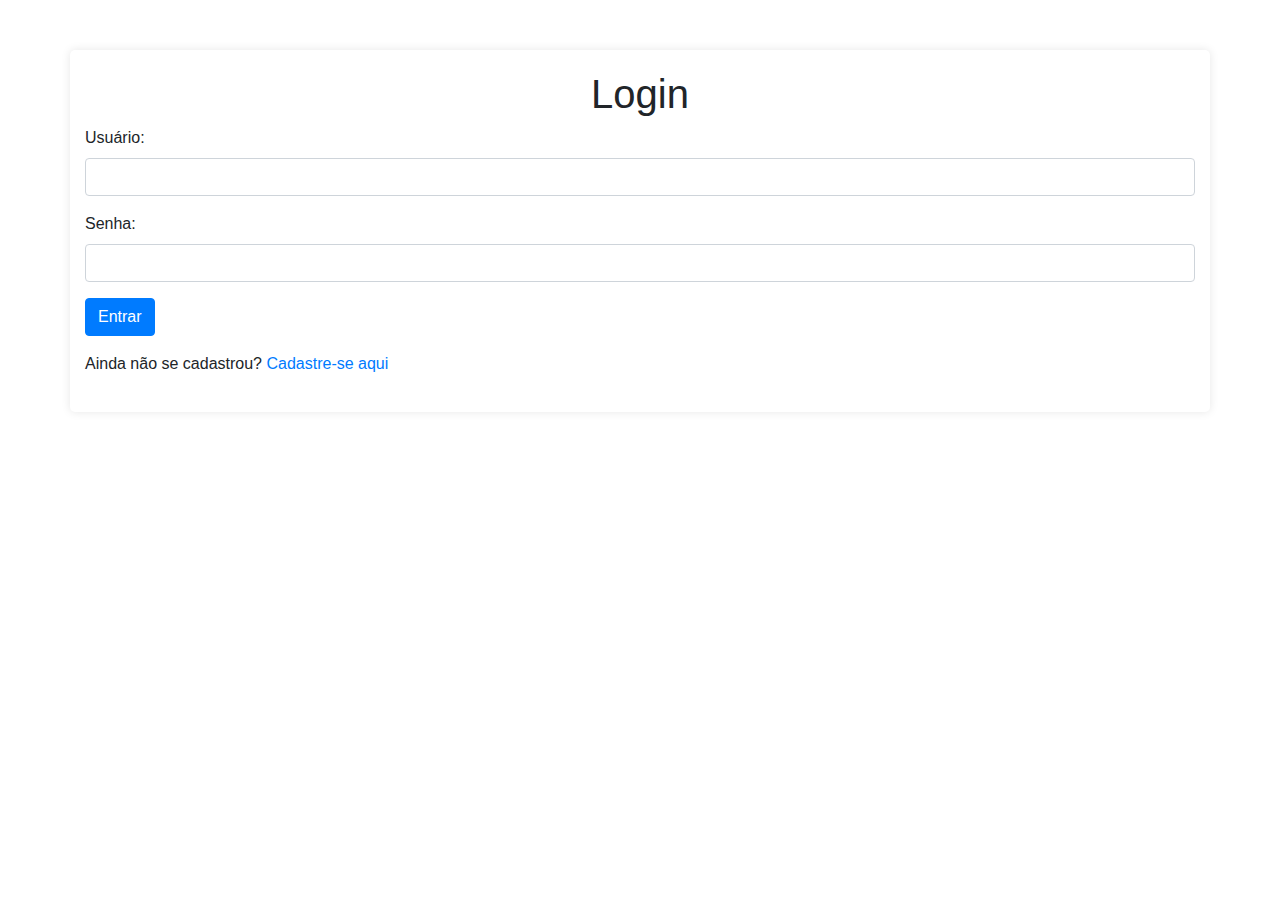
==== login.html @ 300eb00b "initial commit" ====
<!DOCTYPE html>
<html lang="pt-BR">
<head>
    <meta charset="UTF-8">
    <meta name="viewport" content="width=device-width, initial-scale=1.0">
    <link rel="stylesheet" href="css/style.css">
    <link href="https://stackpath.bootstrapcdn.com/bootstrap/4.5.2/css/bootstrap.min.css" rel="stylesheet">
    <title>Login</title>
</head>
<body>
    <div class="container">
        <h1>Login</h1>
        <form id="loginForm">
            <div class="form-group">
                <label for="username">Usuário:</label>
                <input type="text" id="username" name="username" class="form-control" required>
            </div>
            <div class="form-group">
                <label for="password">Senha:</label>
                <input type="password" id="password" name="password" class="form-control" required>
            </div>
            <button type="submit" class="btn btn-primary">Entrar</button>
        </form>
        <p class="mt-3">Ainda não se cadastrou? <a href="register.html">Cadastre-se aqui</a></p>
    </div>

    <script src="https://code.jquery.com/jquery-3.5.1.slim.min.js"></script>
    <script src="https://cdn.jsdelivr.net/npm/@popperjs/core@2.6.0/dist/umd/popper.min.js"></script>
    <script src="https://stackpath.bootstrapcdn.com/bootstrap/4.5.2/js/bootstrap.min.js"></script>
    <script src="js/script.js"></script>
</body>
</html>
---- css/style.css ----
body {
    font-family: Arial, sans-serif;
    background-color: #f0f0f0;
    margin: 0;
    padding: 0;
}

.container {
    background-color: white;
    padding: 20px;
    border-radius: 5px;
    box-shadow: 0 0 10px rgba(0, 0, 0, 0.1);
    width: 90%;
    max-width: 1200px;
    margin: 50px auto;
}

h1 {
    text-align: center;
    margin-bottom: 20px;
}

#calendar {
    margin-top: 20px;
}

@media (max-width: 768px) {
    .container {
        width: 100%;
        padding: 10px;
    }

    #calendar {
        width: 100%;
        max-width: 100%;
        overflow-x: hidden;
    }

    .fc .fc-toolbar {
        flex-wrap: wrap;
    }

    .fc .fc-dayGridMonth-view {
        table-layout: auto;
    }

    .fc .fc-dayGridMonth-view .fc-day-grid {
        display: block;
    }

    .fc .fc-dayGridMonth-view .fc-day-grid .fc-row {
        display: block;
        width: 100%;
    }

    .fc .fc-dayGridMonth-view .fc-day-grid .fc-row .fc-content-skeleton {
        display: block;
        width: 100%;
    }

    .fc .fc-dayGridMonth-view .fc-day-grid .fc-row .fc-content-skeleton table {
        width: 100%;
    }
}
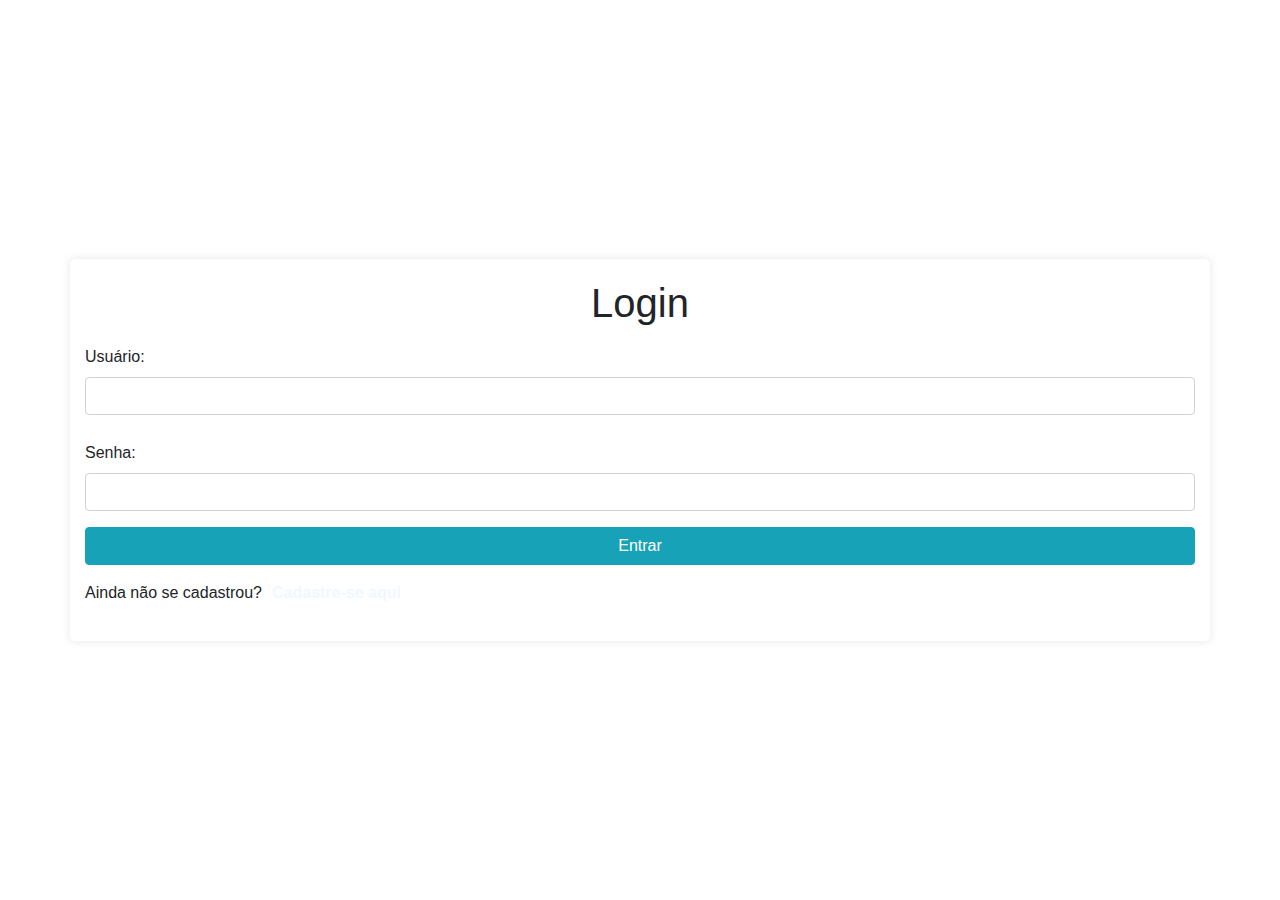
==== commit 4bf88ce7: "quase pronto" ====
--- a/login.html
+++ b/login.html
@@ -3,7 +3,8 @@
 <head>
     <meta charset="UTF-8">
     <meta name="viewport" content="width=device-width, initial-scale=1.0">
-    <link rel="stylesheet" href="css/style.css">
+    <link rel="stylesheet" href="css/login&cadastro.css">
+    <link rel="stylesheet" href="reset.css">
     <link href="https://stackpath.bootstrapcdn.com/bootstrap/4.5.2/css/bootstrap.min.css" rel="stylesheet">
     <title>Login</title>
 </head>
@@ -19,9 +20,9 @@
                 <label for="password">Senha:</label>
                 <input type="password" id="password" name="password" class="form-control" required>
             </div>
-            <button type="submit" class="btn btn-primary">Entrar</button>
+            <button type="submit" class="btn btn-info">Entrar</button>
         </form>
-        <p class="mt-3">Ainda não se cadastrou? <a href="register.html">Cadastre-se aqui</a></p>
+        <p class="mt-3">Ainda não se cadastrou?<a href="register.html"><strong style="color: aliceblue;">Cadastre-se aqui</strong></a></p>
     </div>
 
     <script src="https://code.jquery.com/jquery-3.5.1.slim.min.js"></script>
@@ -29,4 +30,4 @@
     <script src="https://stackpath.bootstrapcdn.com/bootstrap/4.5.2/js/bootstrap.min.js"></script>
     <script src="js/script.js"></script>
 </body>
-</html>
+</html>--- a/css/login&cadastro.css
+++ b/css/login&cadastro.css
@@ -0,0 +1,71 @@
+body {
+    font-family: Arial, sans-serif;
+    background-color: #f0f0f0;
+    margin: 0;
+    padding: 0;
+    display: flex;
+    justify-content: center;
+    align-items: center;
+    height: 100vh;
+}
+
+.container {
+    background-color: white;
+    padding: 20px;
+    border-radius: 5px;
+    box-shadow: 0 0 10px rgba(0, 0, 0, 0.1);
+}
+
+h1 {
+    text-align: center;
+    margin-bottom: 20px;
+}
+
+form {
+    display: flex;
+    flex-direction: column;
+}
+
+label {
+    margin-top: 10px;
+}
+
+input {
+    padding: 8px;
+    margin-top: 5px;
+}
+
+button {
+    margin-top: 20px;
+    padding: 10px;
+    background-color: #007BFF;
+    color: white;
+    border: none;
+    border-radius: 5px;
+    cursor: pointer;
+}
+
+button:hover {
+    background-color: #0056b3;
+}
+
+a {
+    text-decoration: none;
+    color: #007BFF;
+    margin: 0 10px;
+}
+
+a:hover {
+    text-decoration: underline;
+}
+
+#calendar {
+    margin-top: 20px;
+}
+
+#calendarBody {
+    border: 1px solid #ddd;
+    padding: 10px;
+    margin-top: 10px;
+    background-color: #fff;
+}
